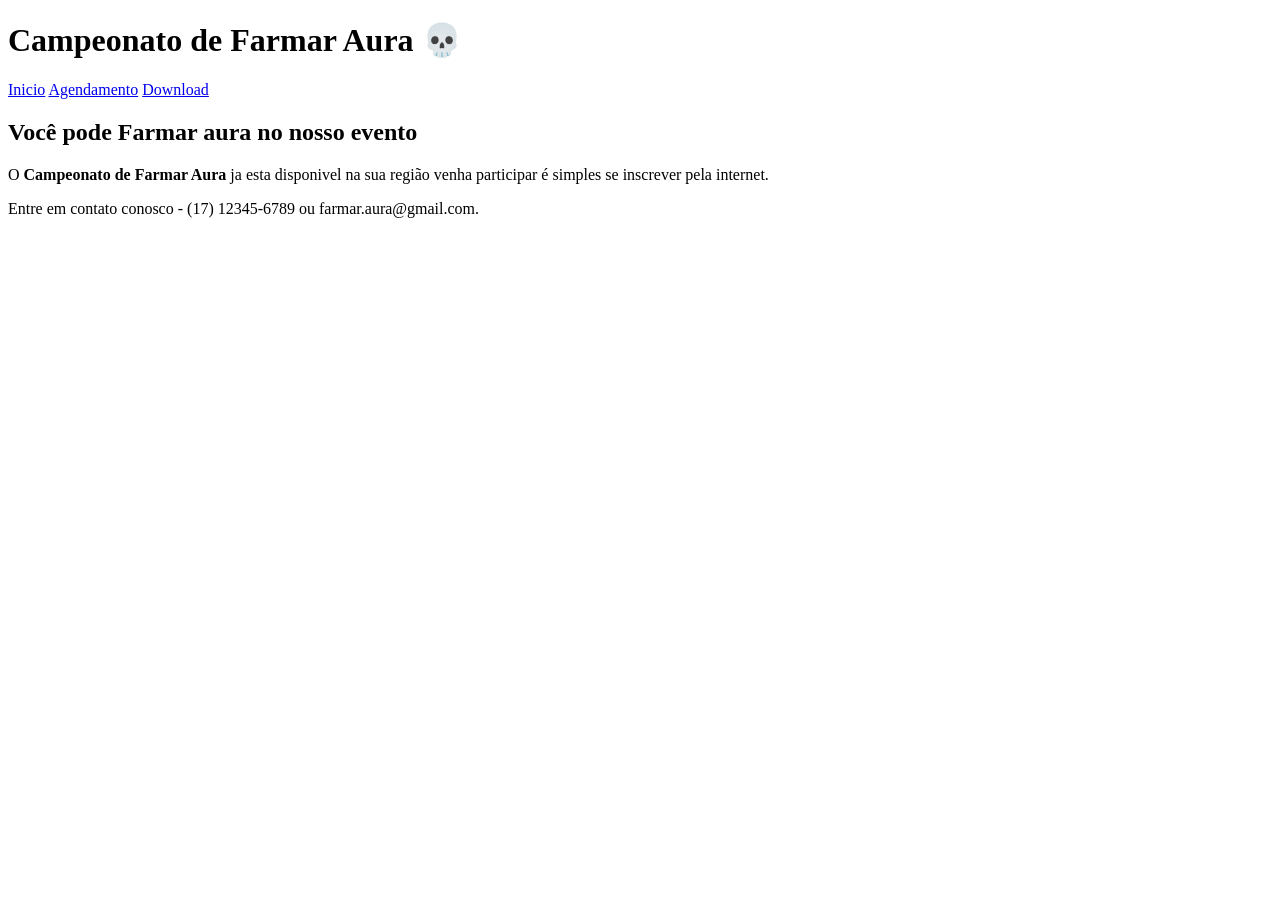
==== Index.html @ b18eec16 "Importa (ou cria) a estrutura HTML de tema livre" ====
<!DOCTYPE html>
<html lang="pt-BR">

<head>
    <meta charset="UTF-8">
    <meta name="viewport" content="width=device-width, initial-scale=1.0">
    <title>Campeonato de Farmar Aura</title>
</head>

<body>
    <header>
        <h1>Campeonato de Farmar Aura 💀</h1>
        <nav>
            <a href="Index.html">Inicio</a>
            <a href="agendamento.html">Agendamento</a>
            <a href="Download.html">Download</a>
        </nav>
    </header>

    <main>
        <h2>Você pode Farmar aura no nosso evento</h2>
        <p>
            O <strong>Campeonato de Farmar Aura</strong> ja esta disponivel na sua região venha participar é simples se inscrever pela internet.
        </p>
    </main>

    <footer>
        <p>
           Entre em contato conosco - (17) 12345-6789 ou farmar.aura@gmail.com.
        </p>
    </footer>
</body>

</html>
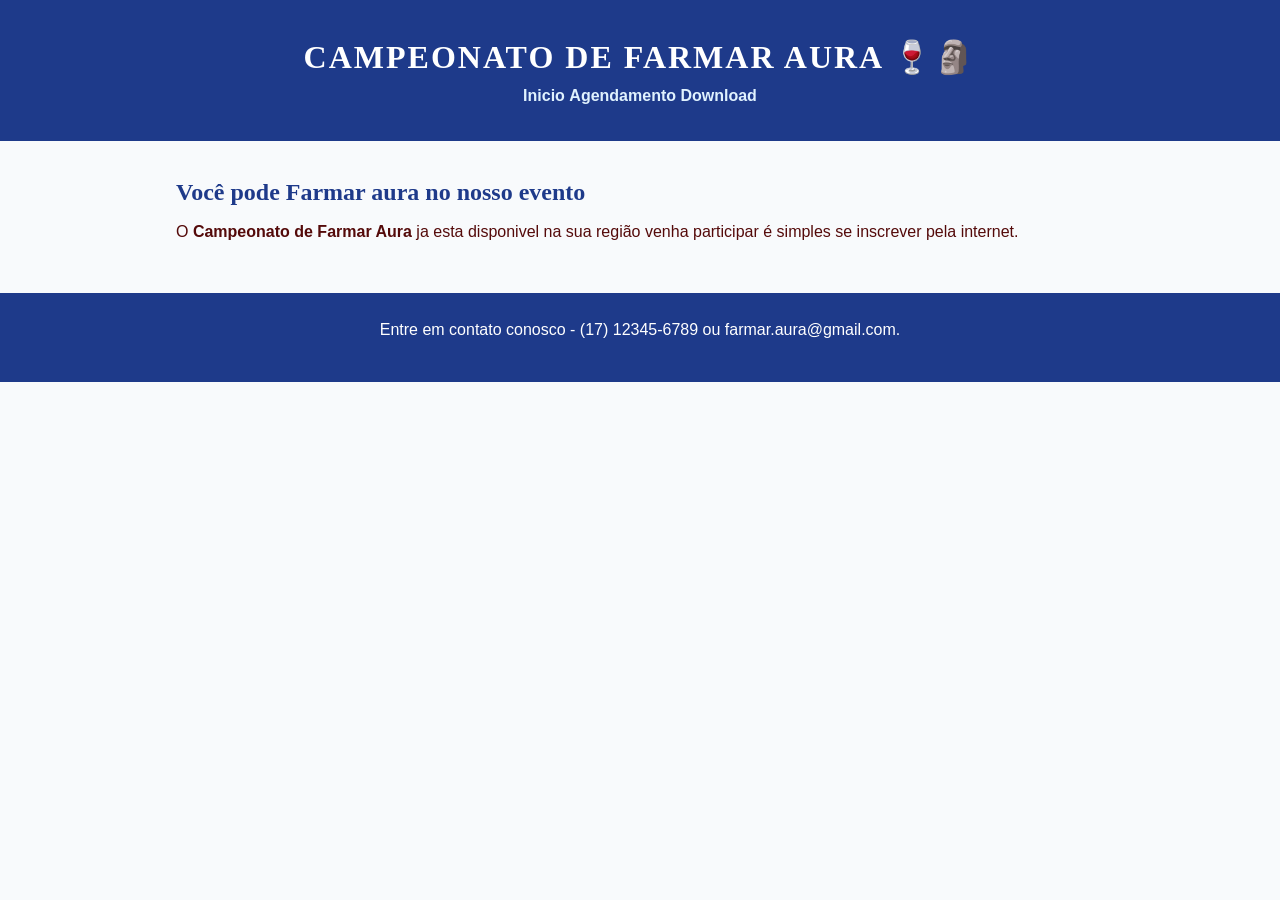
==== commit 4aa3fcc3: "Aplica seletores de tag: tipografia, cor base, header, nav, main e footer" ====
--- a/Index.html
+++ b/Index.html
@@ -5,11 +5,12 @@
     <meta charset="UTF-8">
     <meta name="viewport" content="width=device-width, initial-scale=1.0">
     <title>Campeonato de Farmar Aura</title>
+    <link rel="stylesheet" href="style.css">
 </head>
 
 <body>
     <header>
-        <h1>Campeonato de Farmar Aura 💀</h1>
+        <h1>Campeonato de Farmar Aura 🍷🗿</h1>
         <nav>
             <a href="Index.html">Inicio</a>
             <a href="agendamento.html">Agendamento</a>
--- a/style.css
+++ b/style.css
@@ -0,0 +1,88 @@
+/* Reset global */
+* {
+    margin: 0;
+    padding: 0;
+    box-sizing: border-box;
+}
+
+/* Base e tipografia */
+body {
+    font-family: Arial, Helvetica, sans-serif;
+    color: #540a0a;
+    background-color: #F8FAFC;
+    line-height: 1.6;
+}
+
+h1,
+h2,
+h3 {
+    font-family: Georgia, serif;
+    color: #1a1a1a;
+}
+
+h1 {
+    font-size: 32px;
+}
+
+h2 {
+    font-size: 24px;
+    margin-bottom: 8px;
+    color: #1E3A8A;
+}
+
+p {
+    margin-bottom: 16px;
+}
+
+a {
+    text-decoration: none;
+    color: #0284C7;
+}
+
+/* Cabeçalho e navegação */
+header {
+    background-color: #1E3A8A;
+    color: #ffffff;
+    padding: 32px 16px;
+    text-align: center;
+}
+
+header h1 {
+    color: #ffffff;
+    letter-spacing: 2px;
+    text-transform: uppercase;
+}
+
+nav ul {
+    list-style: none;
+    margin-top: 12px;
+}
+
+nav li {
+    display: inline-block;
+    margin: 0 16px;
+}
+
+nav a {
+    color: #E0F2FE;
+    font-weight: bold;
+}
+
+nav a:hover {
+    color: #ffffff;
+}
+
+/* Layout principal */
+main {
+    max-width: 960px;
+    margin: 0 auto;
+    padding: 32px 16px;
+}
+
+/* Rodapé */
+footer {
+    background-color: #1E3A8A;
+    color: #ffffff;
+    text-align: center;
+    padding: 24px 16px;
+}
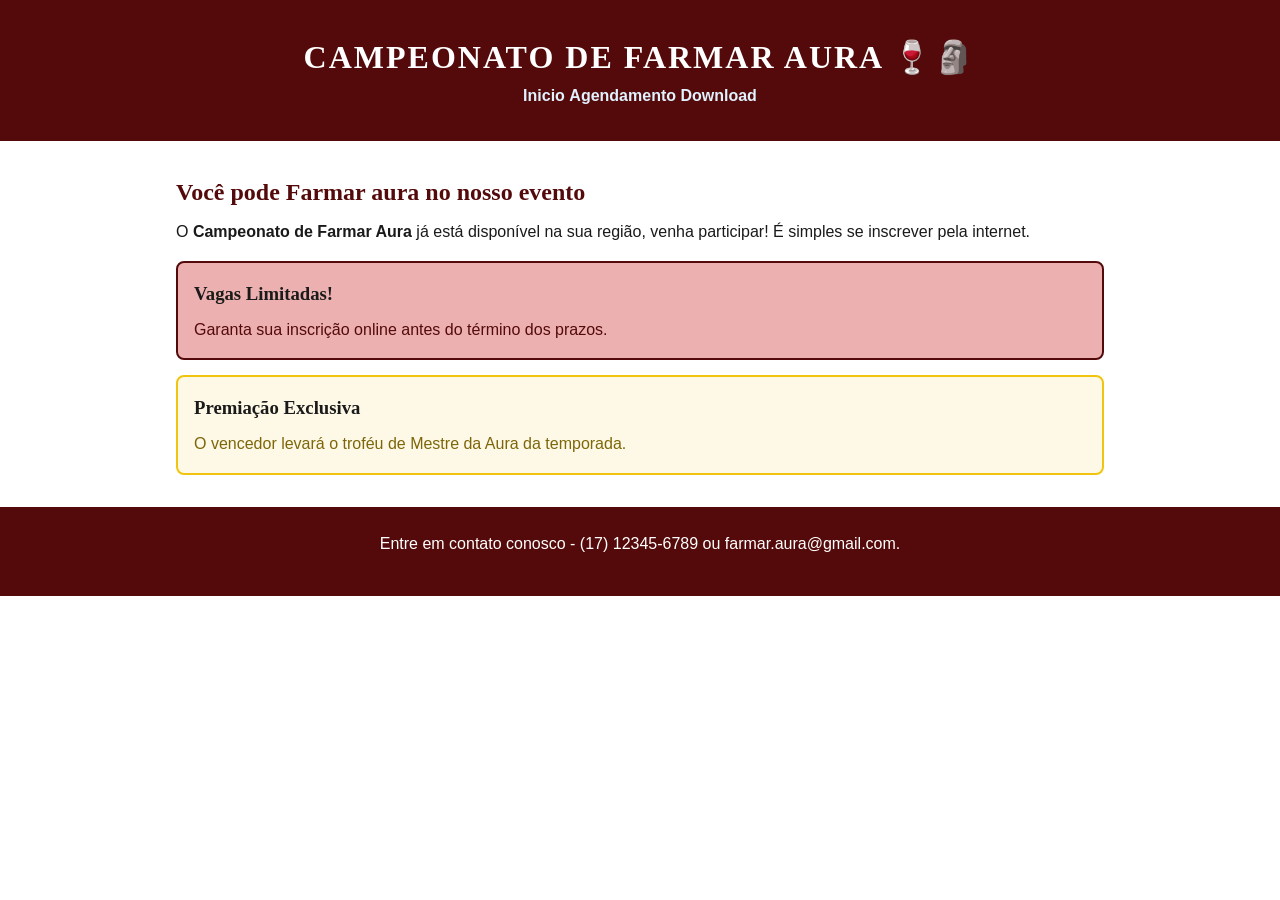
==== commit c58480c5: ""Aplica classes reutilizáveis, variantes e imagem de fundo com ID"" ====
--- a/Index.html
+++ b/Index.html
@@ -21,13 +21,24 @@
     <main>
         <h2>Você pode Farmar aura no nosso evento</h2>
         <p>
-            O <strong>Campeonato de Farmar Aura</strong> ja esta disponivel na sua região venha participar é simples se inscrever pela internet.
+            O <strong>Campeonato de Farmar Aura</strong> já está disponível na sua região, venha participar! É simples
+            se inscrever pela internet.
         </p>
+
+        <div class="card card-info">
+            <h3>Vagas Limitadas!</h3>
+            <p>Garanta sua inscrição online antes do término dos prazos.</p>
+        </div>
+
+        <div class="card card-destaque">
+            <h3>Premiação Exclusiva</h3>
+            <p>O vencedor levará o troféu de Mestre da Aura da temporada.</p>
+        </div>
     </main>
 
     <footer>
         <p>
-           Entre em contato conosco - (17) 12345-6789 ou farmar.aura@gmail.com.
+            Entre em contato conosco - (17) 12345-6789 ou farmar.aura@gmail.com.
         </p>
     </footer>
 </body>
--- a/style.css
+++ b/style.css
@@ -8,8 +8,8 @@
 /* Base e tipografia */
 body {
     font-family: Arial, Helvetica, sans-serif;
-    color: #540a0a;
-    background-color: #F8FAFC;
+    color: #1a1a1a;
+    background-color: #ffffff;
     line-height: 1.6;
 }
 
@@ -27,7 +27,7 @@
 h2 {
     font-size: 24px;
     margin-bottom: 8px;
-    color: #1E3A8A;
+    color: #540a0a;
 }
 
 p {
@@ -36,12 +36,12 @@
 
 a {
     text-decoration: none;
-    color: #0284C7;
+    color: #080808;
 }
 
 /* Cabeçalho e navegação */
 header {
-    background-color: #1E3A8A;
+    background-color: #540a0a;
     color: #ffffff;
     padding: 32px 16px;
     text-align: center;
@@ -81,8 +81,145 @@
 
 /* Rodapé */
 footer {
-    background-color: #1E3A8A;
+    background-color: #540a0a;
     color: #ffffff;
     text-align: center;
     padding: 24px 16px;
+}
+
+.card {
+    padding: 16px;
+    border-radius: 8px;
+    border-width: 2px;
+    border-style: solid;
+    margin-top: 15px;
+}
+
+.card h3 {
+    margin-top: 0;
+    margin-bottom: 8px;
+}
+
+.card p {
+    margin: 0;
+}
+
+.card-info {
+    background-color: #dd6a6a87;
+    border-color: #540a0a;
+    color: #540a0a;
+}
+
+.card-destaque {
+    background-color: #fef9e7;
+    border-color: #f1c40f;
+    color: #7d6608;
+}
+
+/* --- 1. BASE DOS AVISOS (Classe Compartilhada) --- */
+.aviso {
+    padding: 12px 16px;
+    border-radius: 6px;
+    border-left: 5px solid;
+    margin-bottom: 15px;
+    font-size: 0.95rem;
+}
+
+/* Variantes dos Avisos */
+.aviso-info {
+    background-color: #e8f4f8;
+    border-color: #2980b9;
+    color: #1a5276;
+}
+
+.aviso-alerta {
+    background-color: #fef9e7;
+    border-color: #f39c12;
+    color: #7d6608;
+}
+
+/* --- 2. BASE DOS BOTÕES (Classe Compartilhada) --- */
+.btn {
+    padding: 10px 20px;
+    font-size: 1rem;
+    font-weight: bold;
+    border: none;
+    border-radius: 4px;
+    cursor: pointer;
+    margin-top: 10px;
+    margin-right: 10px;
+}
+
+/* Variantes dos Botões */
+.btn-sucesso {
+    background-color: #27ae60;
+    color: #ffffff;
+}
+
+.btn-limpar {
+    background-color: #95a5a6;
+    color: #ffffff;
+}
+
+/* --- ESTILIZAÇÃO DE TABELAS --- */
+.tabela {
+    width: 100%;
+    border-collapse: collapse;
+    background-color: var(--bg-card);
+    border-radius: var(--border-radius);
+    overflow: hidden;
+    margin-bottom: 2rem;
+    box-shadow: 0 10px 25px rgba(0, 0, 0, 0.3);
+    border: 1px solid #334155;
+}
+
+.tabela th, 
+.tabela td {
+    padding: 12px 16px;
+    text-align: left;
+}
+
+.tabela th {
+    background-color: #334155;
+    color: var(--primary);
+    font-weight: 700;
+    text-transform: uppercase;
+    font-size: 0.85rem;
+    letter-spacing: 0.05em;
+}
+
+.tabela tr {
+    border-bottom: 1px solid #334155;
+}
+
+.tabela tbody tr:last-child {
+    border-bottom: none;
+}
+
+.tabela tbody tr:hover {
+    background-color: rgba(139, 92, 246, 0.08);
+}
+
+/* --- AJUSTES EM LINKS FORMATADOS COMO BOTÃO --- */
+a.btn {
+    display: block;
+    text-align: center;
+    text-decoration: none;
+    box-sizing: border-box;
+}
+
+.acoes-links {
+    display: flex;
+    flex-direction: column;
+    gap: 12px;
+}
+
+/* Nova variante para botões secundários/links externos */
+.btn-secundario {
+    background-color: #334155;
+    color: var(--text-primary);
+}
+
+.btn-secundario:hover {
+    background-color: #475569;
 }
